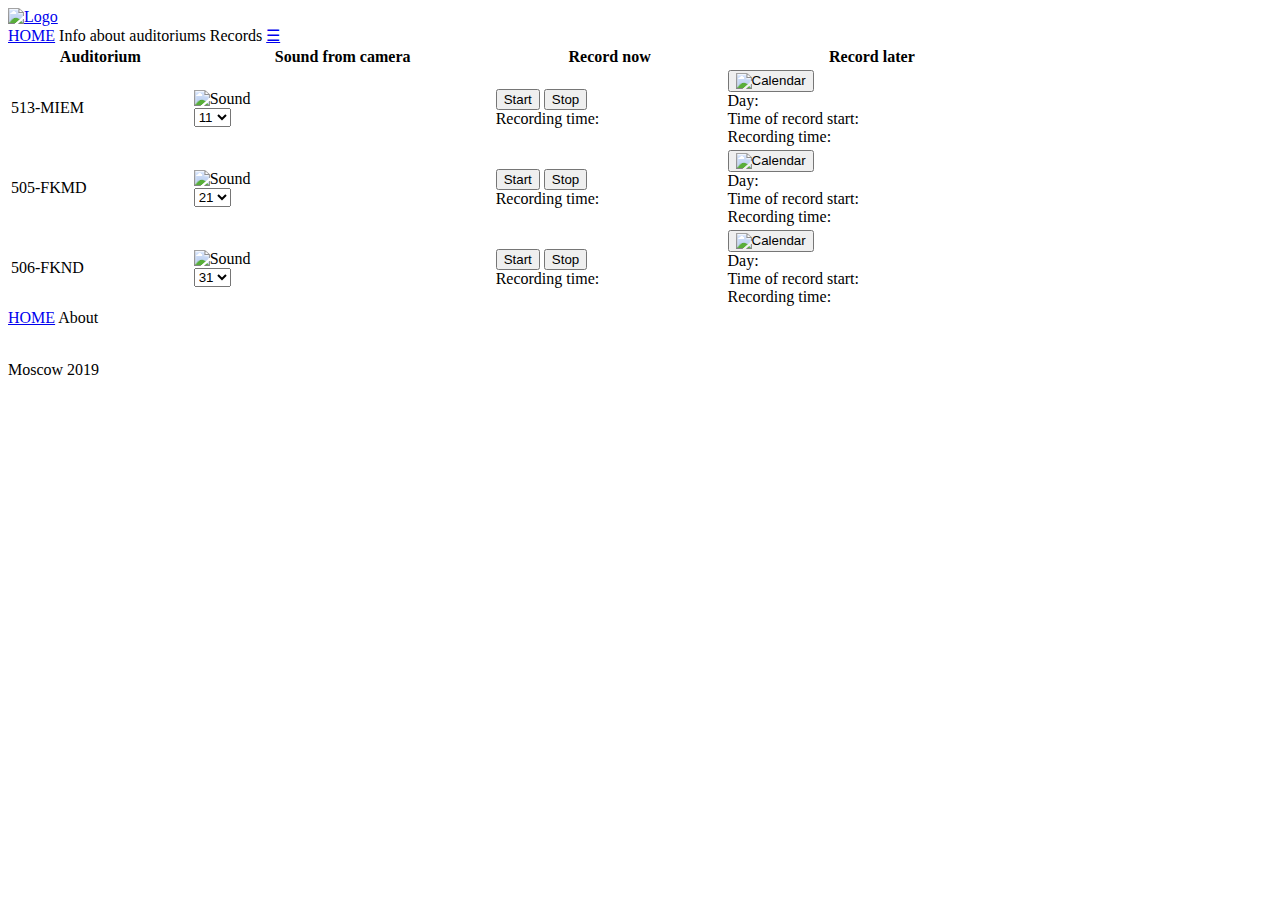
==== index.html @ 3a0d721f "Add files via upload" ====
<!Doctype html> <!--Doctype сообщает, согласно какому стандарту отображать веб-страницу. Здесь это HTML5 -->
<html lang = "en">
<head> 
	<!-- Мета-тэги, title, link и другие -->
	<meta charset="UTF-8">
	<title>Project</title>
	<link rel="stylesheet" href="css/style.css">
	<link href="https://fonts.googleapis.com/css?family=Raleway" rel="stylesheet">
</head>

<body> 
	<!-- шапка сайта -->
	<header>
		<div class = "logo">
			<a href="index.html"><img class="graficlogo" src="img/logo.png" alt="Logo"></a>
		</div>

		<!-- <hr color="#ff0000"> -->

		<!-- MENU -->
		<nav>
			<div class = "topnav" id="myTopnav">
				<a href="index.html">HOME</a>
				<!-- <a href="info.html">Info about auditoriums</a>
				<a href="records.html">Records</a> -->
				<a>Info about auditoriums</a>
				<a>Records</a>
				<!-- вызов граф иконки -->
				<a id="menu" href="#" class="icon">&#9776</a>
			</div>
		</nav>
	</header>
	<main>
		<!-- <hr color="#ff0000"> -->
		<div class="mytable">
			<table width="80%">
				<tr class="titles">
			        <th>Auditorium</th>
			        <th><div class="cam">Sound from camera</div></th>
			        <th>Record now</th>
			        <th>Record later</th>
		        </tr>
		        <tr class="audit__513">
			        <td>513-MIEM</td>
			        <td>
			        <!-- <div class = "sounds"> -->
			        		<img clas="graficsound" src="img/sound.png" width="20" height="20" alt="Sound">
			        		<form>
			        			<select name="cam" size="1">
			        				<option value="11">11</option>
			        				<option value="12">12</option>
			        				<option value="13">13</option>
			        				<option value="14">14</option>
			        			</select>
			        		</form>
			        	<!-- </div> -->
					</td>
			        <td>
			        	<form>
			        		<button>
			        			Start
			        		</button>
			        		<button>
			        			Stop
			        		</button>
			        	</form>
			        	Recording time:
			    	</td>
			    	
			        <td>
			        	<div class="calendar">
				        	<button><img src="img/clock.png" width="20" height="20" alt="Calendar"></button>
				        	<br>Day:<br>Time of record start:<br>Recording time:
			        	</div>
			    	</td>
		        </tr>
		        <tr class="audit__505">
			        <td>505-FKMD</td>
			        <td>
			        	<img clas="graficsound" src="img/sound.png" width="20" height="20" alt="Sound">
			        		<form>
			        			<select name="cam" size="1">
			        				<option value="21">21</option>
			        				<option value="22">22</option>
			        				<option value="23">23</option>
			        				<option value="24">24</option>
			        			</select>
			        		</form>
			        </td>
			        <td>
			        	<form>
			        		<button>
			        			Start
			        		</button>
			        		<button>
			        			Stop
			        		</button>
			        	</form>
			        	Recording time:
			        </td>
			        <td>
			        	<div class="calendar">
				        	<button><img src="img/clock.png" width="20" height="20" alt="Calendar"></button>
				        	<br>Day:<br>Time of record start:<br>Recording time:
			        	</div>
			        </td>
		        </tr>
		        <tr class="audit__506">
			        <td>506-FKND</td>
			        <td>
			        	<img clas="graficsound" src="img/sound.png" width="20" height="20" alt="Sound">
			        		<form>
			        			<select name="cam" size="1">
			        				<option value="31">31</option>
			        				<option value="32">32</option>
			        				<option value="33">33</option>
			        				<option value="34">34</option>
			        			</select>
			        		</form>
			        </td>
			        <td>
			        	<form>
			        		<button>
			        			Start
			        		</button>
			        		<button>
			        			Stop
			        		</button>
			        	</form>
			        	Recording time:
			        </td>
			        <td>
			        	<div class="calendar">
				        	<button><img src="img/clock.png" width="20" height="20" alt="Calendar"></button>
				        	<br>Day:<br>Time of record start:<br>Recording time:
			        	</div>
			        </td>
		        </tr>
			</table>
		</div>

		<!-- <hr color="#ff0000"> -->
	</main>
	<footer>
		<nav>
				<a href="index.html">HOME</a>
				<!-- <a href="about.html">About</a> -->
				<a>About</a>
		</nav>
		<div class="logo">
			<a href="index.html"><img class="graficlogo" src="img/logo.png" alt=""></a>
		</div>
		<p>Moscow 2019</p>
	</footer>
	<!-- все html-тэги для структуры сайта -->
	<script src="js/script.js"></script>
	<!-- <p>Just text </p> -->
</body>
</html>
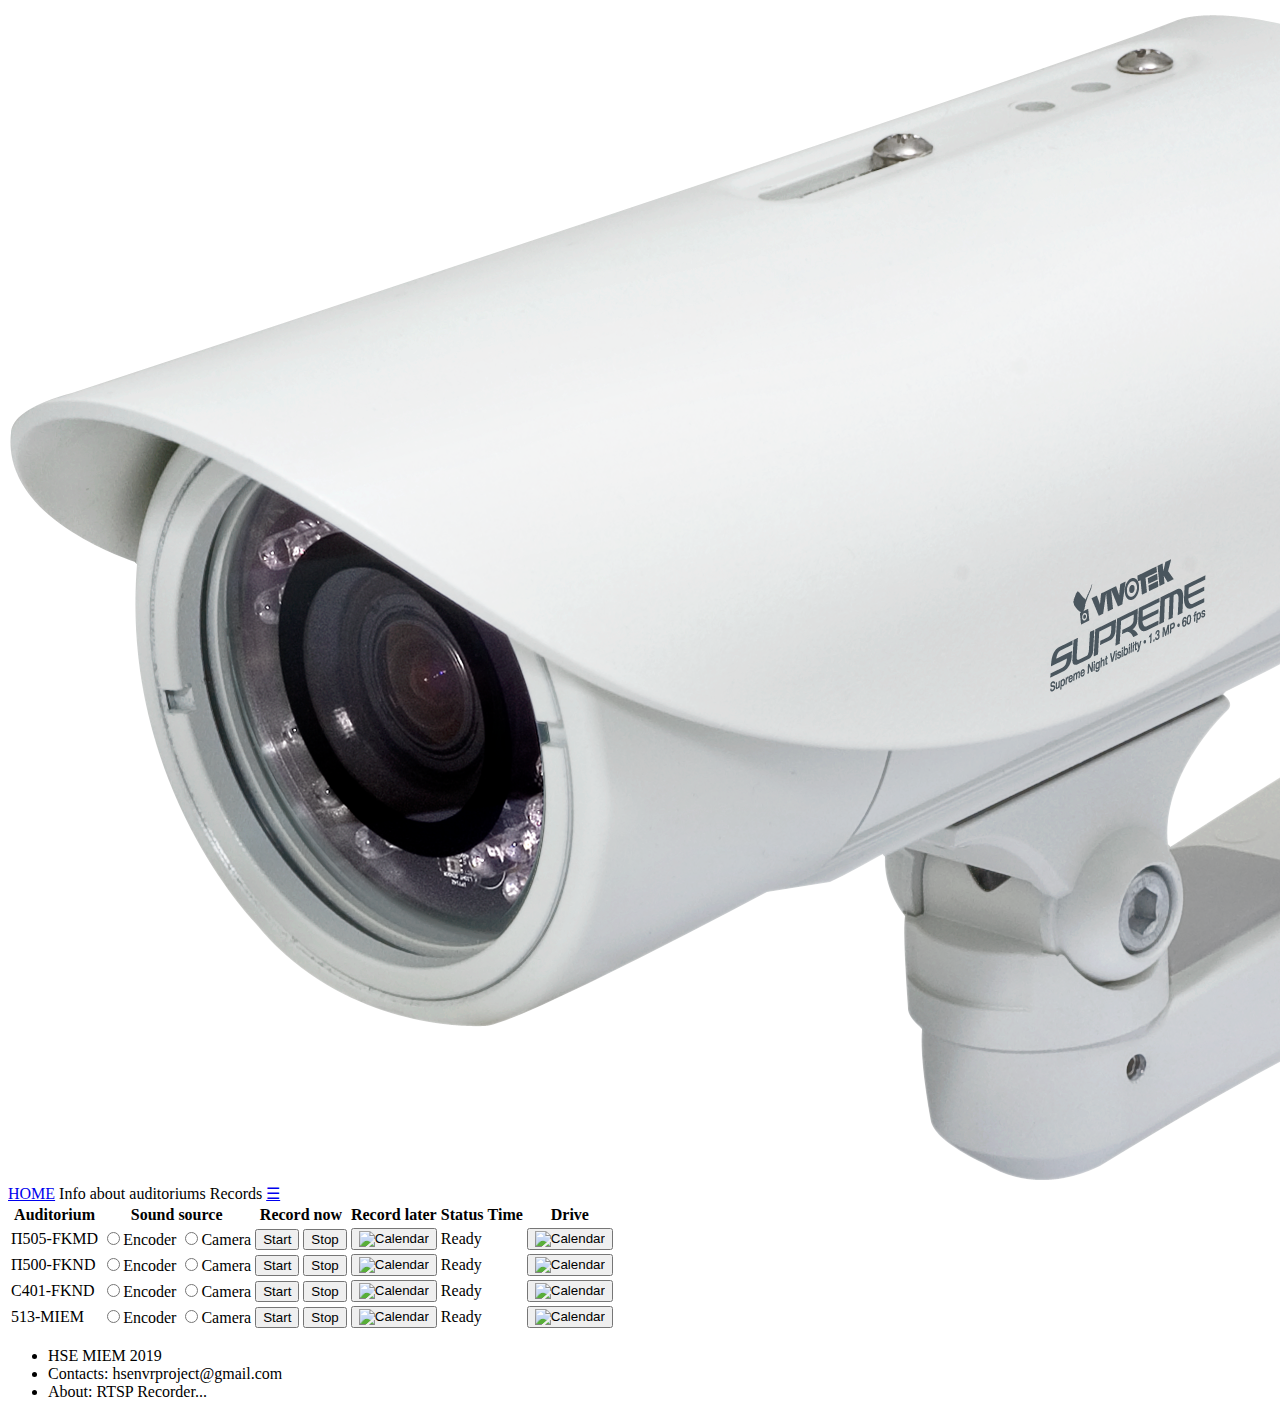
==== commit 990d488a: "Update index.html" ====
--- a/index.html
+++ b/index.html
@@ -1,159 +1,182 @@
 <!Doctype html> <!--Doctype сообщает, согласно какому стандарту отображать веб-страницу. Здесь это HTML5 -->
 <html lang = "en">
-<head> 
-	<!-- Мета-тэги, title, link и другие -->
+<head>
 	<meta charset="UTF-8">
 	<title>Project</title>
 	<link rel="stylesheet" href="css/style.css">
 	<link href="https://fonts.googleapis.com/css?family=Raleway" rel="stylesheet">
+	<link rel="shortcut icon" href="img/logo.ico" type="image/x-icon">
 </head>
 
 <body> 
-	<!-- шапка сайта -->
 	<header>
 		<div class = "logo">
 			<a href="index.html"><img class="graficlogo" src="img/logo.png" alt="Logo"></a>
 		</div>
 
-		<!-- <hr color="#ff0000"> -->
-
-		<!-- MENU -->
 		<nav>
-			<div class = "topnav" id="myTopnav">
+			<div class = "topnav">
 				<a href="index.html">HOME</a>
-				<!-- <a href="info.html">Info about auditoriums</a>
-				<a href="records.html">Records</a> -->
 				<a>Info about auditoriums</a>
 				<a>Records</a>
-				<!-- вызов граф иконки -->
-				<a id="menu" href="#" class="icon">&#9776</a>
+				<a id="menu" href="#" class="icon">&#9776</a> <!-- вызов граф иконки решеточка -->
 			</div>
 		</nav>
 	</header>
+
 	<main>
-		<!-- <hr color="#ff0000"> -->
-		<div class="mytable">
-			<table width="80%">
-				<tr class="titles">
+		<table>
+			<thead>
+				<tr>
 			        <th>Auditorium</th>
-			        <th><div class="cam">Sound from camera</div></th>
+			        <th>Sound source</th>
 			        <th>Record now</th>
 			        <th>Record later</th>
+			        <th>Status</th>
+			        <th>Time</th>
+			        <th>Drive</th>
 		        </tr>
-		        <tr class="audit__513">
-			        <td>513-MIEM</td>
+	        </thead>
+	        <tbody>
+		        <tr>
+			        <td>П505-FKMD</td>
 			        <td>
-			        <!-- <div class = "sounds"> -->
-			        		<img clas="graficsound" src="img/sound.png" width="20" height="20" alt="Sound">
-			        		<form>
-			        			<select name="cam" size="1">
-			        				<option value="11">11</option>
-			        				<option value="12">12</option>
-			        				<option value="13">13</option>
-			        				<option value="14">14</option>
-			        			</select>
-			        		</form>
-			        	<!-- </div> -->
-					</td>
-			        <td>
-			        	<form>
-			        		<button>
-			        			Start
-			        		</button>
-			        		<button>
-			        			Stop
-			        		</button>
-			        	</form>
-			        	Recording time:
-			    	</td>
-			    	
-			        <td>
-			        	<div class="calendar">
-				        	<button><img src="img/clock.png" width="20" height="20" alt="Calendar"></button>
-				        	<br>Day:<br>Time of record start:<br>Recording time:
-			        	</div>
-			    	</td>
-		        </tr>
-		        <tr class="audit__505">
-			        <td>505-FKMD</td>
-			        <td>
-			        	<img clas="graficsound" src="img/sound.png" width="20" height="20" alt="Sound">
-			        		<form>
-			        			<select name="cam" size="1">
-			        				<option value="21">21</option>
-			        				<option value="22">22</option>
-			        				<option value="23">23</option>
-			        				<option value="24">24</option>
-			        			</select>
-			        		</form>
+		        		<form>
+							 <input name="enc_cam" type="radio" value="enc">Encoder
+							 <input name="enc_cam" type="radio" value="cam">Camera
+		        		</form>
 			        </td>
 			        <td>
 			        	<form>
-			        		<button>
-			        			Start
-			        		</button>
-			        		<button>
-			        			Stop
-			        		</button>
+			        		<button class="btn_start" onclick="record_now_505()">Start</button>
+				        	<button class="btn_stop">Stop</button>
 			        	</form>
-			        	Recording time:
 			        </td>
 			        <td>
-			        	<div class="calendar">
-				        	<button><img src="img/clock.png" width="20" height="20" alt="Calendar"></button>
-				        	<br>Day:<br>Time of record start:<br>Recording time:
-			        	</div>
+			        	<form action="https://calendar.google.com/calendar/b/1/r?tab=oc" target="_blank">
+							<button type="submit"><img src="img/calendar2.png" width="30" height="30" alt="Calendar"></button>
+						</form>
+			        </td>
+			        <td>
+			        	<div class="status">Ready</div>
+			        </td>
+			        <td></td>
+			        <td>
+			        	<form action="https://drive.google.com/drive/u/3/folders/15Ant5hntmfl84Rrkzr9dep2nh13sbXft" target="_blank">
+			        		<button type="submit"><img src="img/drive.svg" width="30" height="30" alt="Calendar"></button>
+			        	</form>
 			        </td>
 		        </tr>
-		        <tr class="audit__506">
-			        <td>506-FKND</td>
+		        <tr>
+			        <td>П500-FKND</td>
 			        <td>
-			        	<img clas="graficsound" src="img/sound.png" width="20" height="20" alt="Sound">
-			        		<form>
-			        			<select name="cam" size="1">
-			        				<option value="31">31</option>
-			        				<option value="32">32</option>
-			        				<option value="33">33</option>
-			        				<option value="34">34</option>
-			        			</select>
-			        		</form>
+		        		<form>
+							<input name="enc_cam" type="radio" value="enc">Encoder
+							<input name="enc_cam" type="radio" value="cam">Camera
+			        	</form>
 			        </td>
 			        <td>
 			        	<form>
-			        		<button>
-			        			Start
-			        		</button>
-			        		<button>
-			        			Stop
-			        		</button>
+			        		<button class="btn_start" onclick="record_now_500()">Start</button>
+				        	<button class="btn_stop">Stop</button>
 			        	</form>
-			        	Recording time:
 			        </td>
 			        <td>
-			        	<div class="calendar">
-				        	<button><img src="img/clock.png" width="20" height="20" alt="Calendar"></button>
-				        	<br>Day:<br>Time of record start:<br>Recording time:
-			        	</div>
+			        	<form action="https://calendar.google.com/calendar/b/1/r?tab=oc" target="_blank">
+							<button type="submit"><img src="img/calendar2.png" width="30" height="30" alt="Calendar"></button>
+						</form>
+			        </td>
+			        <td>
+			        	<div class="status">Ready</div>
+			        </td>
+			        <td></td>
+			        <td>
+			        	<form action="https://drive.google.com/drive/u/3/folders/1EbJg0IzJLP788qWVr0u_Y9SmZ8ygzKwr" target="_blank">
+			        		<button type="submit"><img src="img/drive.svg" width="30" height="30" alt="Calendar"></button>
+			        	</form>
 			        </td>
 		        </tr>
-			</table>
+		        <tr>
+			        <td>С401-FKND</td>
+			        <td>
+		        		<form>
+							 <!-- <p><input name="enc_cam" type="radio" value="enc">Encoder</p>
+							 <p><input name="enc_cam" type="radio" value="cam">Camera</p> -->
+							 <input name="enc_cam" type="radio" value="enc">Encoder
+							 <input name="enc_cam" type="radio" value="cam">Camera
+		        		</form>
+			        </td>
+			        <td>
+			        	<form>
+			        		<button class="btn_start" onclick="record_now_401()">Start</button>
+				        	<button class="btn_stop">Stop</button>
+			        	</form>
+			        </td>
+			        <td>
+			        	<form action="https://calendar.google.com/calendar/b/1/r?tab=oc" target="_blank">
+							<button type="submit"><img src="img/calendar2.png" width="30" height="30" alt="Calendar"></button>
+						</form>
+			        </td>
+			        <td>
+			        	<div class="status">Ready</div>
+			        </td>
+			        <td></td>
+			        <td>
+			        	<form action="https://drive.google.com/drive/u/3/folders/1L4icf2QJsv7dBBDygNNXCG9dOnPwxY9r" target="_blank">
+			        		<button type="submit"><img src="img/drive.svg" width="30" height="30" alt="Calendar"></button>
+			        	</form>
+			        </td>
+		        </tr>
+
+		        <tr>
+			        <td>513-MIEM</td>
+			        <td>
+		        		<form>
+							 <!-- <p><input name="enc_cam" type="radio" value="enc">Encoder</p>
+							 <p><input name="enc_cam" type="radio" value="cam">Camera</p> -->
+							 <input name="enc_cam" type="radio" value="enc">Encoder
+							 <input name="enc_cam" type="radio" value="cam">Camera
+		        		</form>
+			        </td>
+			        <td>
+			        	<form>
+				        	<button class="btn_start" onclick="record_now_513()">Start</button>
+				        	<button class="btn_stop">Stop</button>
+			        	</form>
+			    	</td>
+			        <td>
+				        <form action="https://calendar.google.com/calendar/b/1/r?tab=oc" target="_blank">
+							<button type="submit"><img src="img/calendar2.png" width="30" height="30" alt="Calendar"></button>
+						</form>
+			    	</td>
+			    	<td>
+			        	<div class="status">Ready</div>
+			        </td>
+			        <td></td>
+			        <td>
+			        	<form action="https://drive.google.com/drive/u/3/folders/1EkXrlRNtXp-YBF1-8SGanCvZRLThy3e_" target="_blank">
+			        		<button type="submit"><img src="img/drive.svg" width="30" height="30" alt="Calendar"></button>
+			        	</form>
+			        </td>
+		        </tr>
+	        </tbody>
+		</table>
+
+		<!-- <script>
+			alert('hi');
+		</script> -->
+	</main>
+
+	<footer>
+		<div class="f_menu">
+			<ul class="f_list">
+				<li><a>HSE MIEM 2019</a></li>
+			    <li><a>Contacts: hsenvrproject@gmail.com</a></li>
+			    <li><a>About: RTSP Recorder...</</li>
+  			</ul>
 		</div>
+	</footer>
 
-		<!-- <hr color="#ff0000"> -->
-	</main>
-	<footer>
-		<nav>
-				<a href="index.html">HOME</a>
-				<!-- <a href="about.html">About</a> -->
-				<a>About</a>
-		</nav>
-		<div class="logo">
-			<a href="index.html"><img class="graficlogo" src="img/logo.png" alt=""></a>
-		</div>
-		<p>Moscow 2019</p>
-	</footer>
-	<!-- все html-тэги для структуры сайта -->
 	<script src="js/script.js"></script>
-	<!-- <p>Just text </p> -->
 </body>
-</html>+</html>
